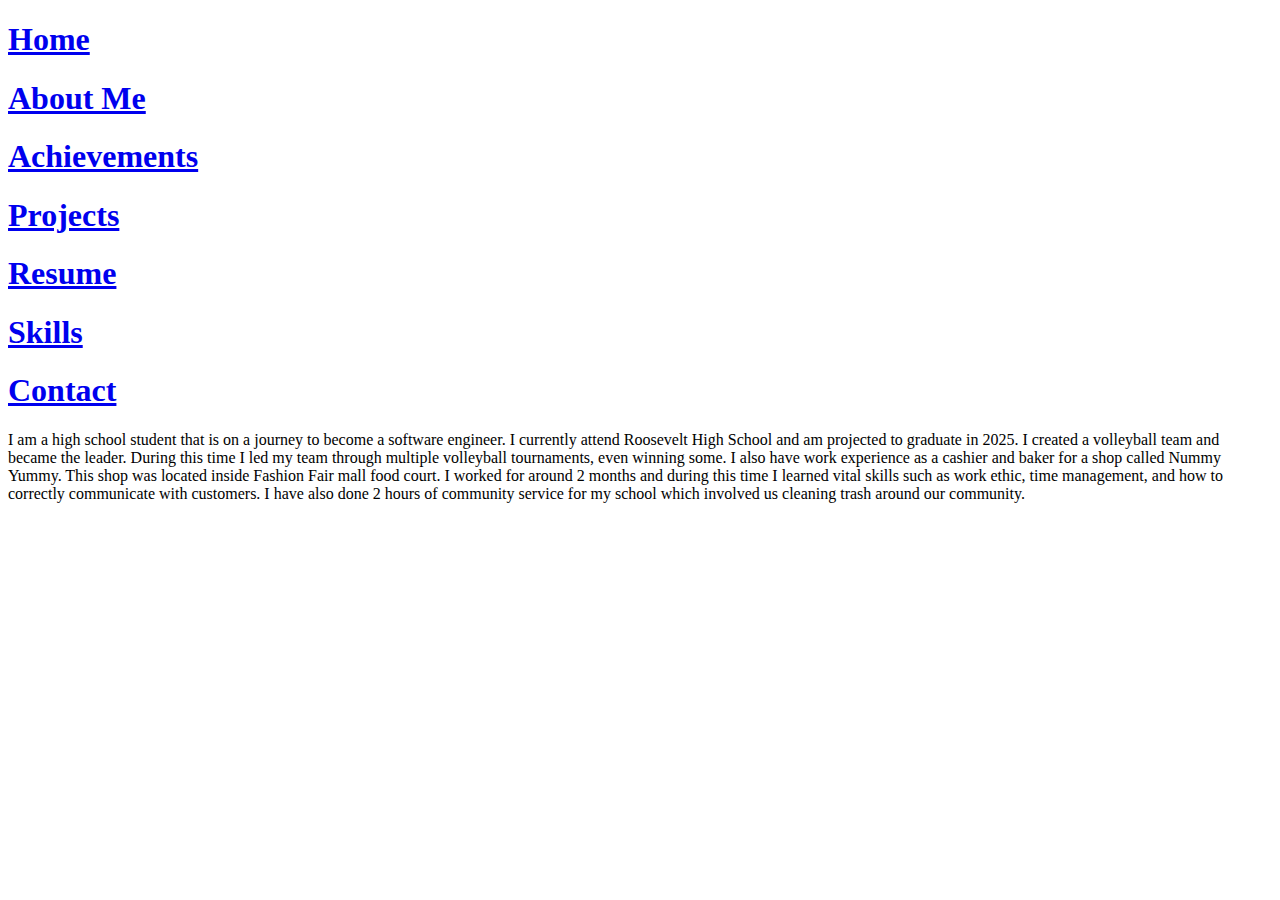
==== About Me.html @ 4c93d80e "t" ====
<!DOCTYPE html>
<html lang="en">

<head>
    <meta charset="UTF-8">
    <meta name="viewport" content="width=device-width, initial-scale=1.0">
    <title>About Me</title>
</head>

<body>
    <section class="header">
        <h1 id="home"><a href="index.html">Home</a></h1>
        <h1 id="about me"><a href="About Me.html">About Me</a></h1>
        <h1 id="achievements"><a href="Achievements.html">Achievements</a></h1>
        <h1 id="pages"><a href="Projects.html">Projects</a></h1>
        <h1 id="resume"><a href="Resume.html">Resume</a></h1>
        <h1 id="skills"><a href="Skills.html">Skills</a></h1>
        <h1 id="contact"><a href="Contact.html">Contact</a></h1>
    </section>
    <section>
        <p>
            I am a high school student that is on a journey to become a software engineer. I currently attend Roosevelt
            High School and am projected to graduate in 2025. I created a volleyball team and became the leader. During
            this time I led my team through multiple volleyball tournaments, even winning some. I also have work
            experience as a cashier and baker for a shop called Nummy Yummy. This shop was located inside Fashion Fair
            mall food court. I worked for around 2 months and during this time I learned vital skills such as work
            ethic, time management, and how to correctly communicate with customers. I have also done 2 hours of
            community service for my school which involved us cleaning trash around our community.
        </p>
    </section>
</body>

</html>
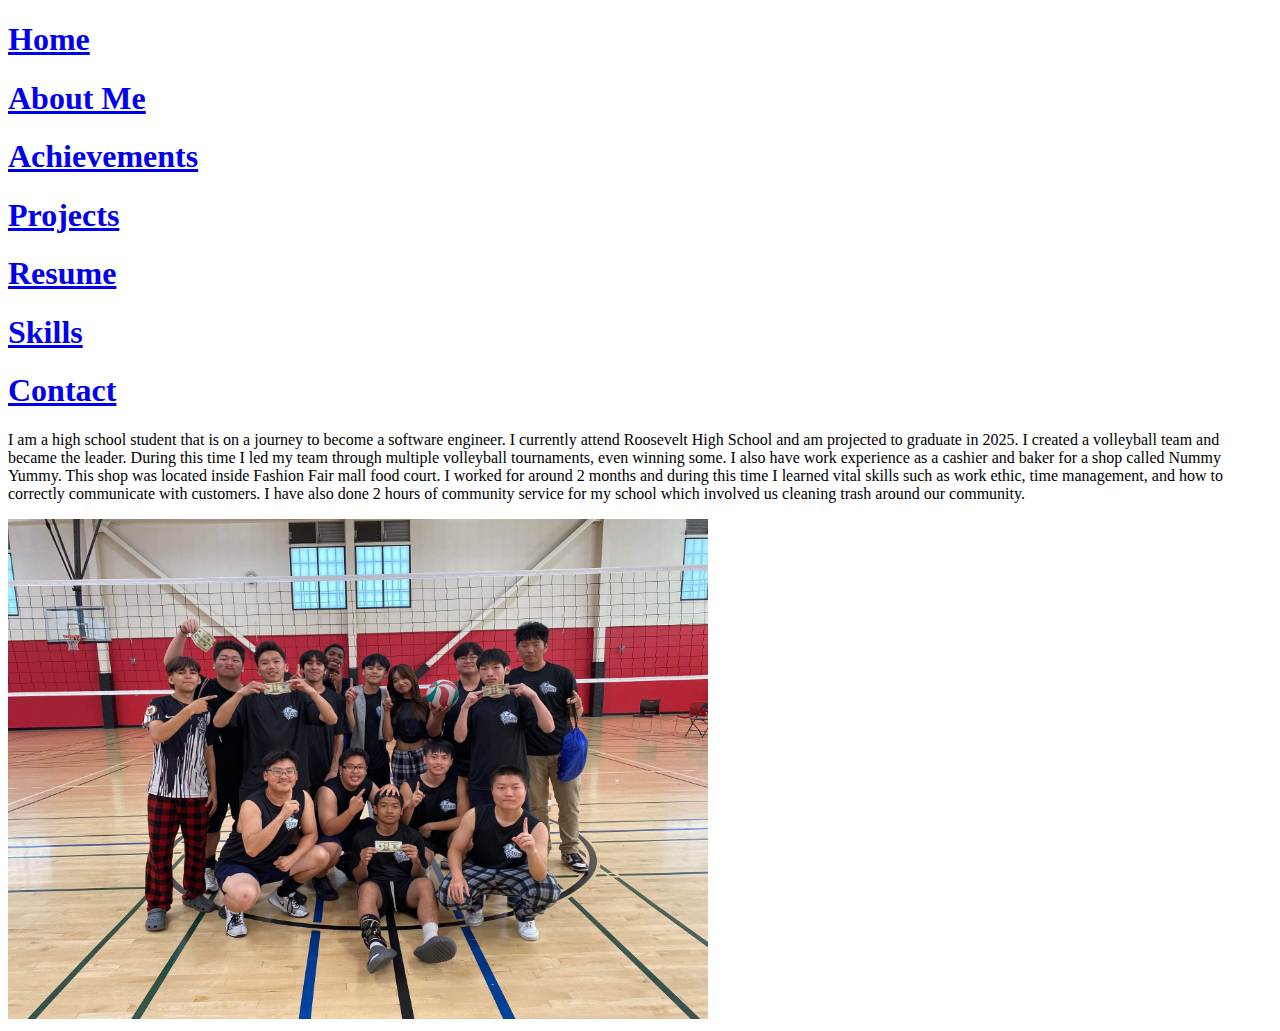
==== commit 5187a576: "r" ====
--- a/About Me.html
+++ b/About Me.html
@@ -4,6 +4,7 @@
 <head>
     <meta charset="UTF-8">
     <meta name="viewport" content="width=device-width, initial-scale=1.0">
+    <link rel="stylesheet" href="about.css">
     <title>About Me</title>
 </head>
 
@@ -28,6 +29,14 @@
             community service for my school which involved us cleaning trash around our community.
         </p>
     </section>
+    <section>
+        <img src="images/team.JPG" alt=""
+        width="700" 
+        height="500">
+    </section>
+    <section>
+
+    </section>
 </body>
 
 </html>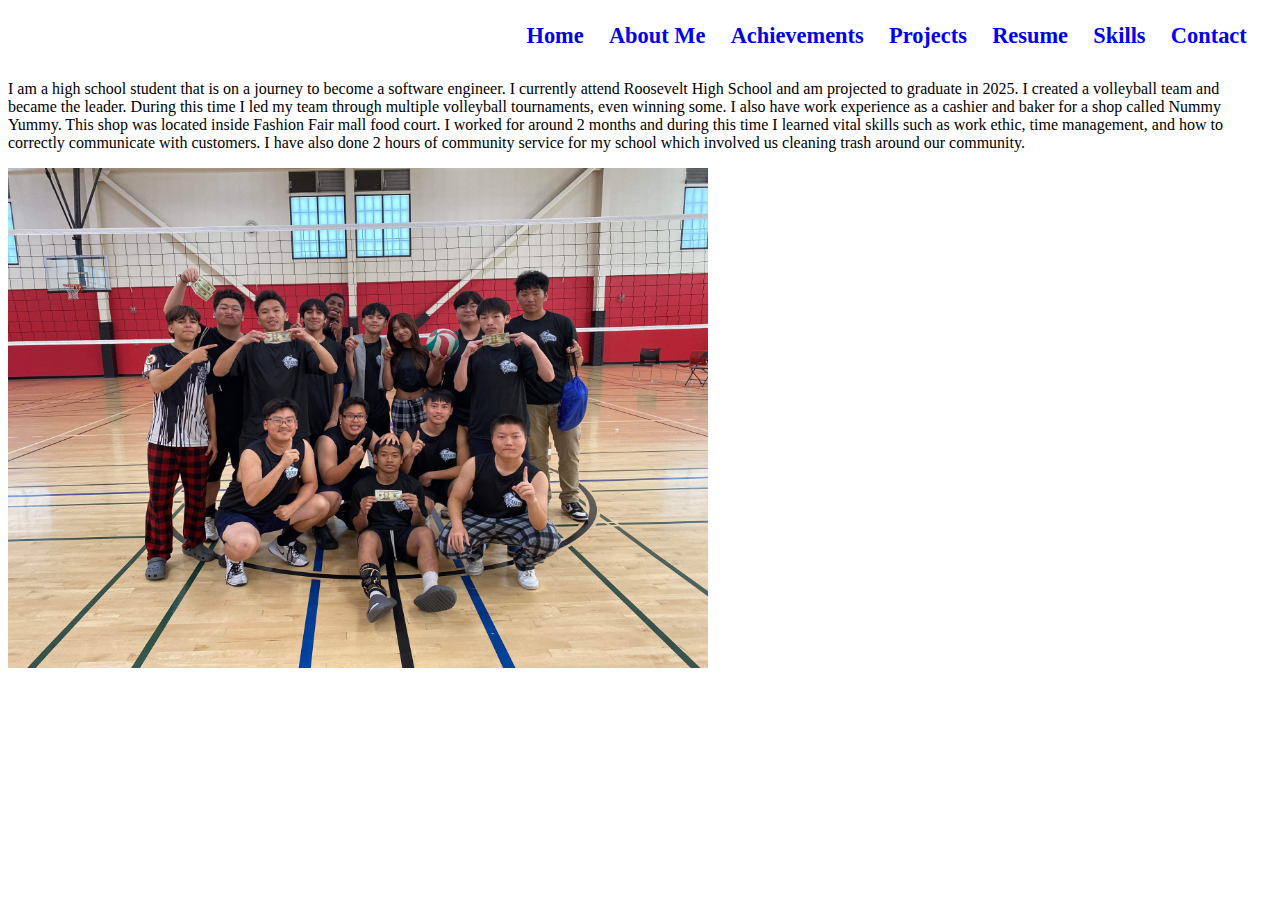
==== commit 798de190: "w" ====
--- a/About Me.html
+++ b/About Me.html
@@ -5,6 +5,7 @@
     <meta charset="UTF-8">
     <meta name="viewport" content="width=device-width, initial-scale=1.0">
     <link rel="stylesheet" href="about.css">
+    <link rel="stylesheet" href="css/global.css">
     <title>About Me</title>
 </head>
 
--- a/css/global.css
+++ b/css/global.css
@@ -0,0 +1,41 @@
+.header {
+    display: flex;
+    flex-flow: row wrap;
+    justify-content: flex-end;
+    align-items: center;
+    font-size: .7rem;
+}
+
+.header>h1 {
+    margin-right: 2%;
+}
+
+.header>h1>a {
+    text-decoration: none;
+}
+
+.header>figure {
+    width: 100%;
+    max-width: 50px;
+    margin-right: auto;
+    margin-left: 1vw;
+}
+
+.header>figure>img {
+    height: 100%;
+    width: 100%;
+    object-fit: cover;
+}
+
+@media only screen and (max-width: 480px) {
+    .header>figure{
+        position: absolute;
+        left: -500vw
+    }
+    .header {
+        justify-content: center;
+    }
+    .header>h1{
+        padding: 1vh 2vw 1vh 2vw
+    }
+}
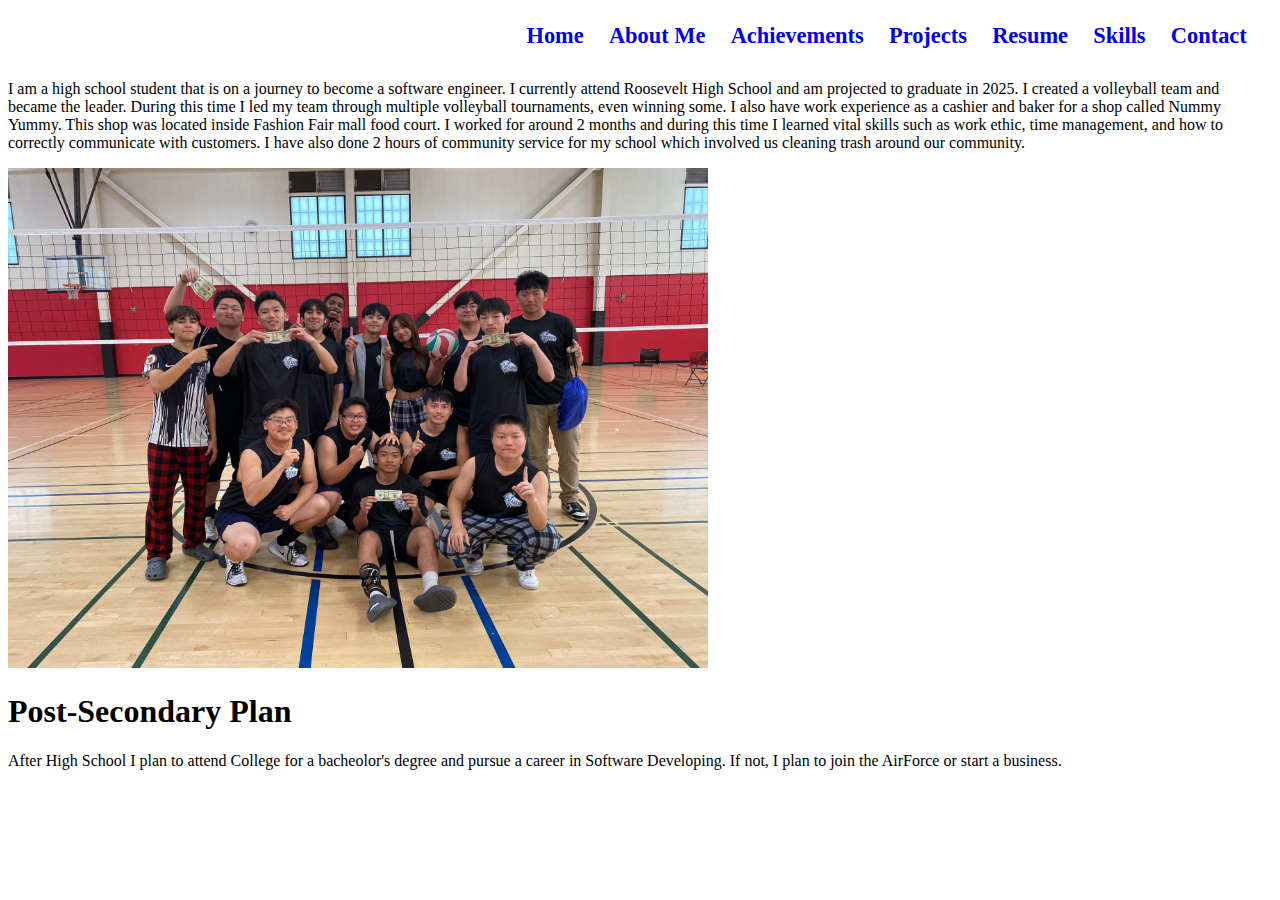
==== commit d02dc238: "t" ====
--- a/About Me.html
+++ b/About Me.html
@@ -36,7 +36,12 @@
         height="500">
     </section>
     <section>
-
+        <h1>
+            Post-Secondary Plan
+        </h1>
+        <section>
+            After High School I plan to attend College for a bacheolor's degree and pursue a career in Software Developing. If not, I plan to join the AirForce or start a business.
+        </section>
     </section>
 </body>
 
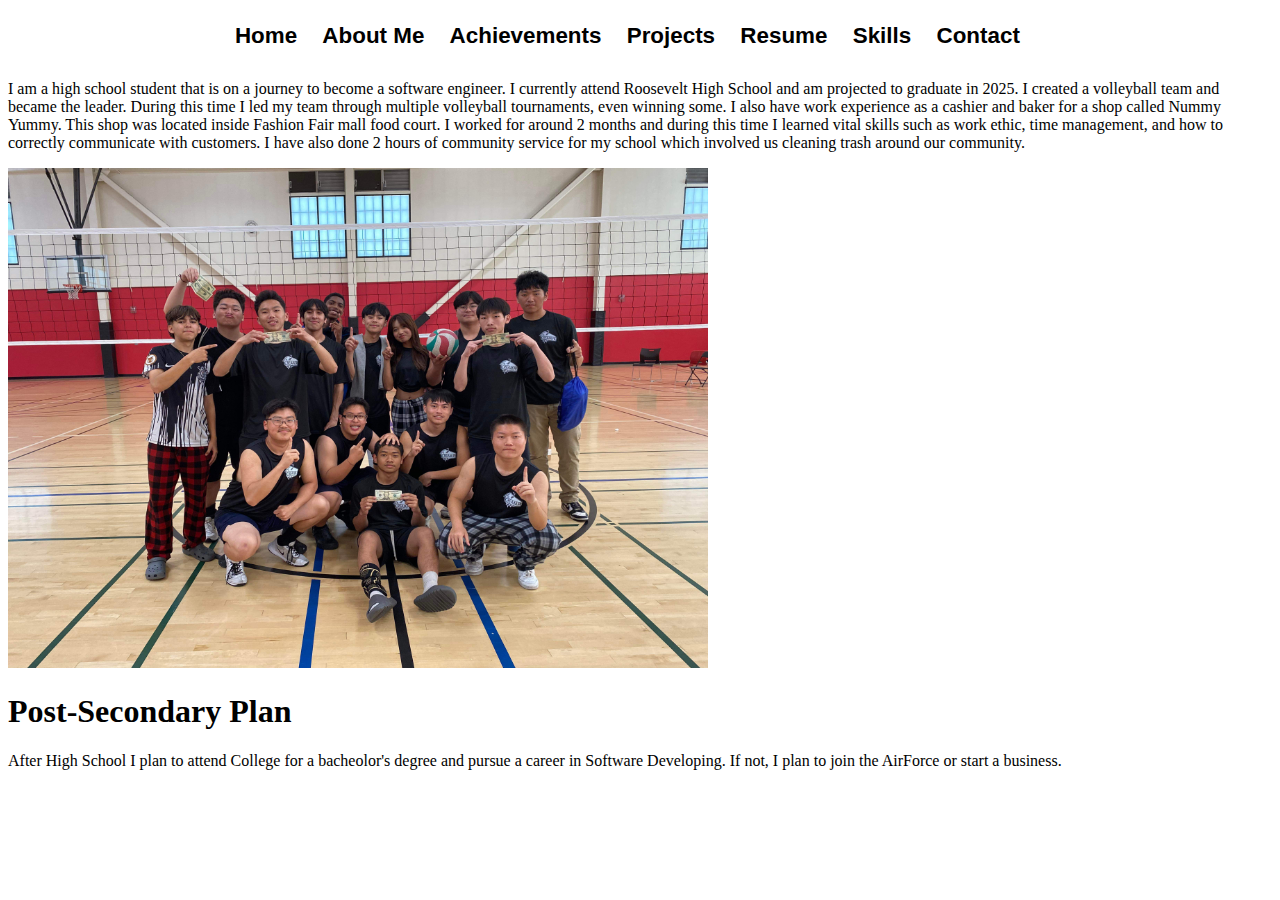
==== commit 6db065e2: "hy" ====
--- a/About Me.html
+++ b/About Me.html
@@ -4,7 +4,7 @@
 <head>
     <meta charset="UTF-8">
     <meta name="viewport" content="width=device-width, initial-scale=1.0">
-    <link rel="stylesheet" href="about.css">
+    <link rel="stylesheet" href="css/about.css">
     <link rel="stylesheet" href="css/global.css">
     <title>About Me</title>
 </head>
--- a/css/global.css
+++ b/css/global.css
@@ -1,7 +1,7 @@
 .header {
     display: flex;
     flex-flow: row wrap;
-    justify-content: flex-end;
+    justify-content: center;
     align-items: center;
     font-size: .7rem;
 }
@@ -11,7 +11,9 @@
 }
 
 .header>h1>a {
+    font-family: 'Lucida Sans', 'Lucida Sans Regular', 'Lucida Grande', 'Lucida Sans Unicode', Geneva, Verdana, sans-serif;
     text-decoration: none;
+    color: black;
 }
 
 .header>figure {
@@ -28,14 +30,17 @@
 }
 
 @media only screen and (max-width: 480px) {
-    .header>figure{
+    .header>figure {
         position: absolute;
         left: -500vw
     }
+
     .header {
         justify-content: center;
     }
-    .header>h1{
+
+    .header>h1 {
         padding: 1vh 2vw 1vh 2vw
     }
 }
+
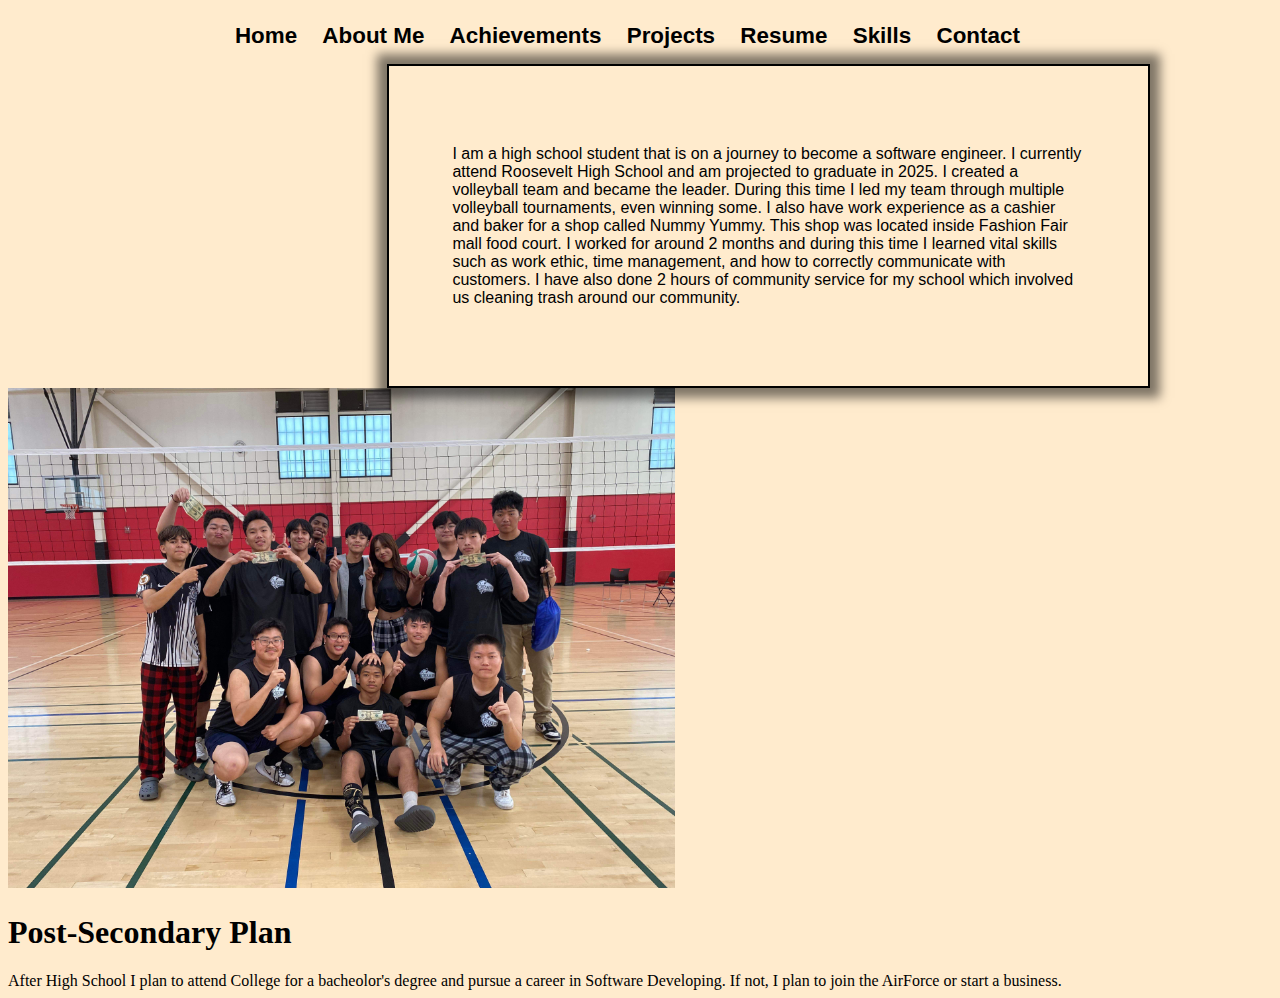
==== commit d47afd1d: "w" ====
--- a/About Me.html
+++ b/About Me.html
@@ -19,7 +19,7 @@
         <h1 id="skills"><a href="Skills.html">Skills</a></h1>
         <h1 id="contact"><a href="Contact.html">Contact</a></h1>
     </section>
-    <section>
+    <section class="text">
         <p>
             I am a high school student that is on a journey to become a software engineer. I currently attend Roosevelt
             High School and am projected to graduate in 2025. I created a volleyball team and became the leader. During
@@ -31,7 +31,7 @@
         </p>
     </section>
     <section>
-        <img src="images/team.JPG" alt=""
+        <img class="team" src="images/team.JPG" alt=""
         width="700" 
         height="500">
     </section>
--- a/css/about.css
+++ b/css/about.css
@@ -0,0 +1,29 @@
+body {
+    background-color: blanchedalmond;
+}
+
+.team {
+    width: auto;
+
+
+    background-color: aquamarine;
+}
+
+.text {
+    display: flex;
+    flex-flow: column wrap;
+    justify-content: center;
+    align-items: center;
+
+    position: relative;
+    right: -30%;
+    bottom: -50%;
+    width: 50%;
+
+    padding: 5%;
+
+    border: 2px black solid;
+    box-shadow: 0px 0px 10px 10px rgba(0, 0, 0, 0.5);
+
+    font-family: 'Lucida Sans', 'Lucida Sans Regular', 'Lucida Grande', 'Lucida Sans Unicode', Geneva, Verdana, sans-serif;
+}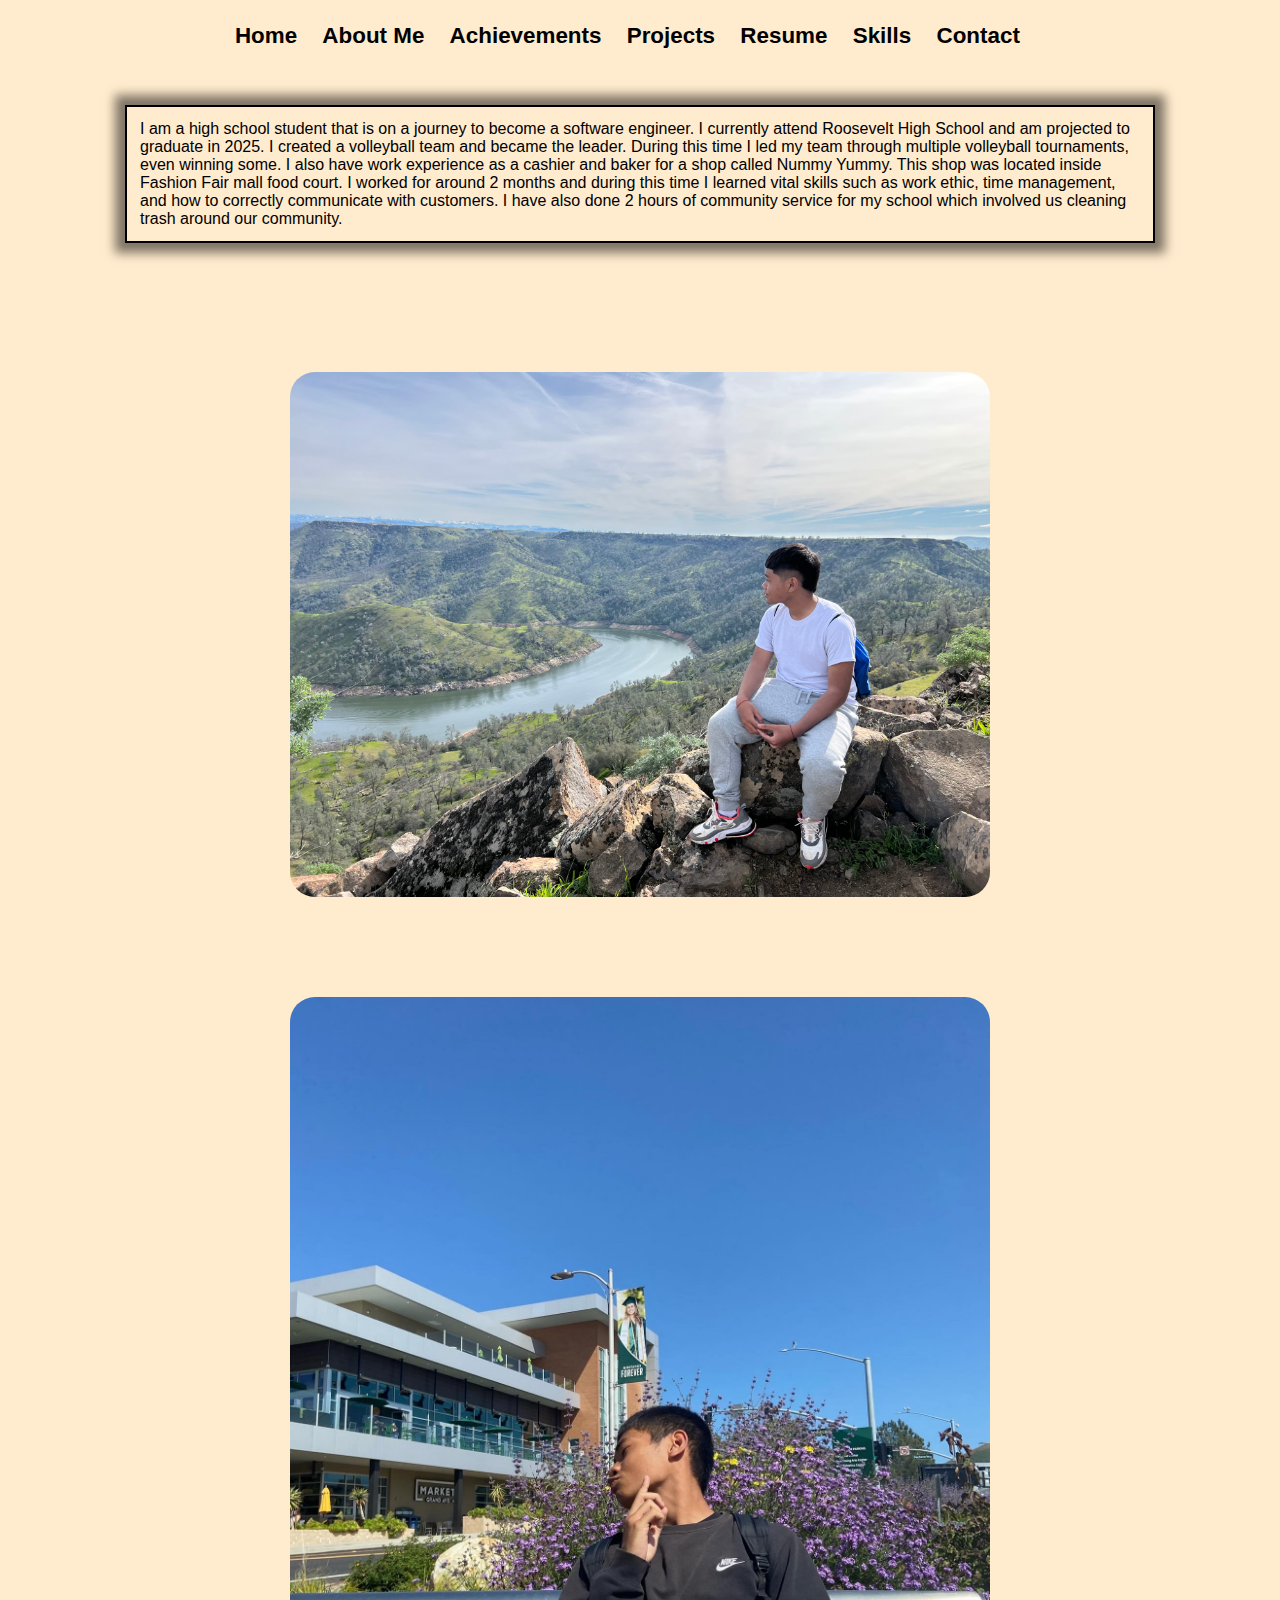
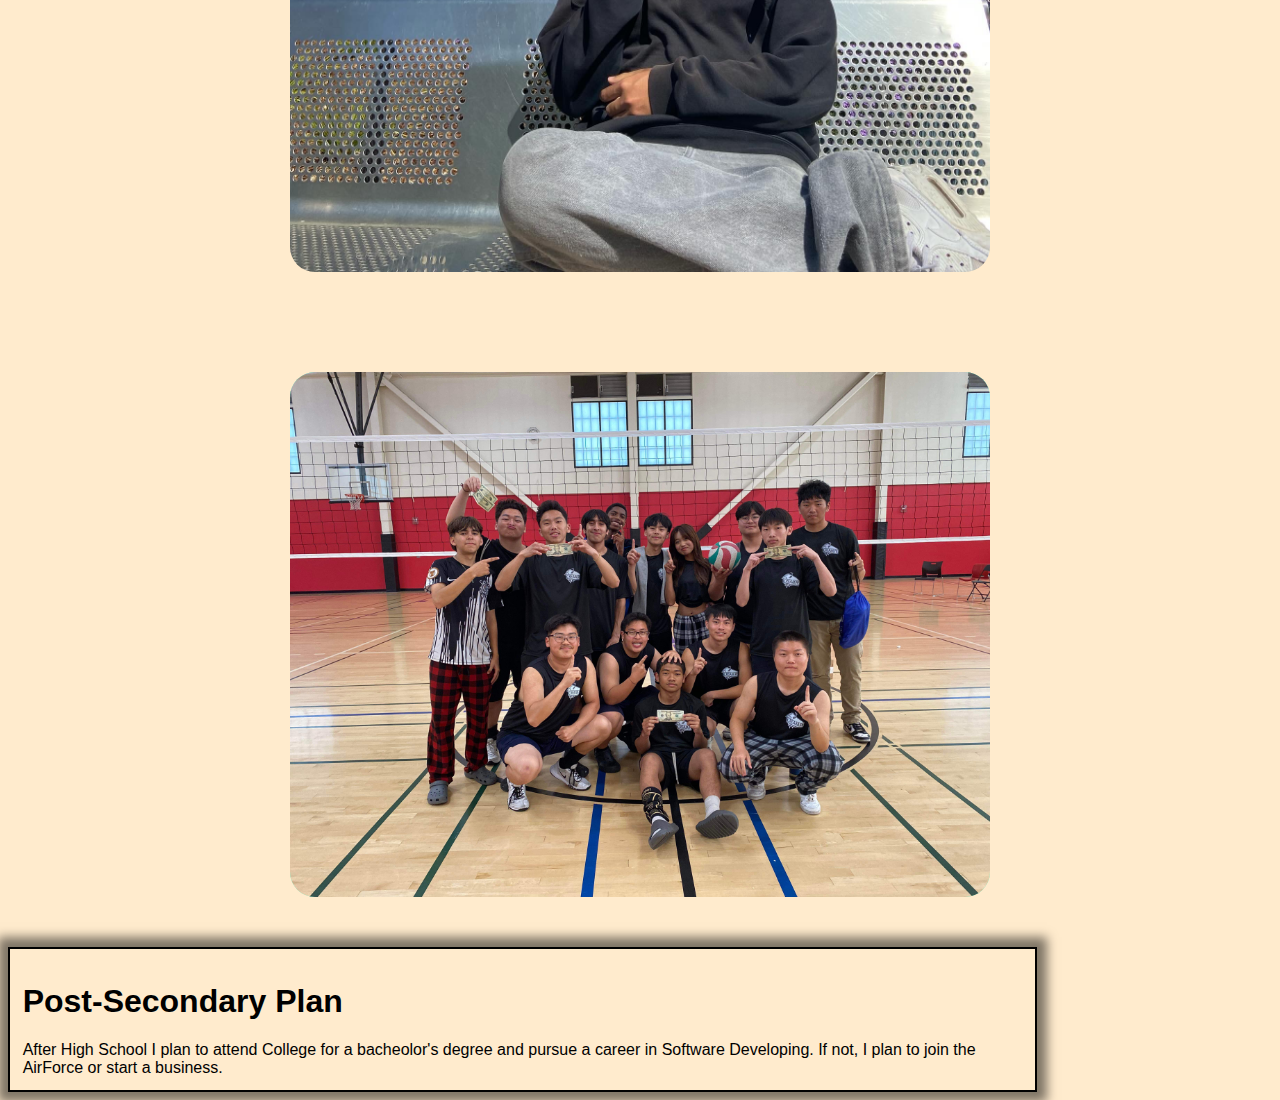
==== commit c112f1f6: "f" ====
--- a/About Me.html
+++ b/About Me.html
@@ -30,12 +30,12 @@
             community service for my school which involved us cleaning trash around our community.
         </p>
     </section>
-    <section>
-        <img class="team" src="images/team.JPG" alt=""
-        width="700" 
-        height="500">
+    <section class="imgs">
+        <img src="images/m.jpg" alt="">
+        <img src="images/p.jpg" alt="">
+        <img class="team" src="images/team.JPG" alt="">
     </section>
-    <section>
+    <section class="plan">
         <h1>
             Post-Secondary Plan
         </h1>
--- a/css/about.css
+++ b/css/about.css
@@ -1,5 +1,6 @@
 body {
     background-color: blanchedalmond;
+    font-family: 'Lucida Sans', 'Lucida Sans Regular', 'Lucida Grande', 'Lucida Sans Unicode', Geneva, Verdana, sans-serif;
 }
 
 .team {
@@ -16,14 +17,46 @@
     align-items: center;
 
     position: relative;
-    right: -30%;
-    bottom: -50%;
-    width: 50%;
 
-    padding: 5%;
+    margin-top: 2%;
+    margin-bottom: 5%;
+}
+
+.text > p {
+    max-width: 1000px;
+    
 
     border: 2px black solid;
     box-shadow: 0px 0px 10px 10px rgba(0, 0, 0, 0.5);
+    
+    padding: 1%;
+
+    font-family: 'Lucida Sans', 'Lucida Sans Regular', 'Lucida Grande', 'Lucida Sans Unicode', Geneva, Verdana, sans-serif;
+}
+
+.imgs {
+    width: 100%;
+    display: flex;
+    flex-flow: row wrap;
+    justify-content: space-around;
+    align-items: center;
+}
+
+.imgs img {
+    margin: 50px 0 50px 0;
+    max-width: 700px;
+    object-fit: cover;
+    border-radius: 25px;
+}
+
+.plan {
+    max-width: 1000px;
+    
+
+    border: 2px black solid;
+    box-shadow: 0px 0px 10px 10px rgba(0, 0, 0, 0.5);
+    
+    padding: 1%;
 
     font-family: 'Lucida Sans', 'Lucida Sans Regular', 'Lucida Grande', 'Lucida Sans Unicode', Geneva, Verdana, sans-serif;
 }--- a/css/global.css
+++ b/css/global.css
@@ -13,7 +13,7 @@
 .header>h1>a {
     font-family: 'Lucida Sans', 'Lucida Sans Regular', 'Lucida Grande', 'Lucida Sans Unicode', Geneva, Verdana, sans-serif;
     text-decoration: none;
-    color: black;
+    color: rgb(0, 0, 0);
 }
 
 .header>figure {
@@ -44,3 +44,7 @@
     }
 }
 
+.header>h1:hover {
+    opacity: 0.5;
+    cursor: pointer;
+}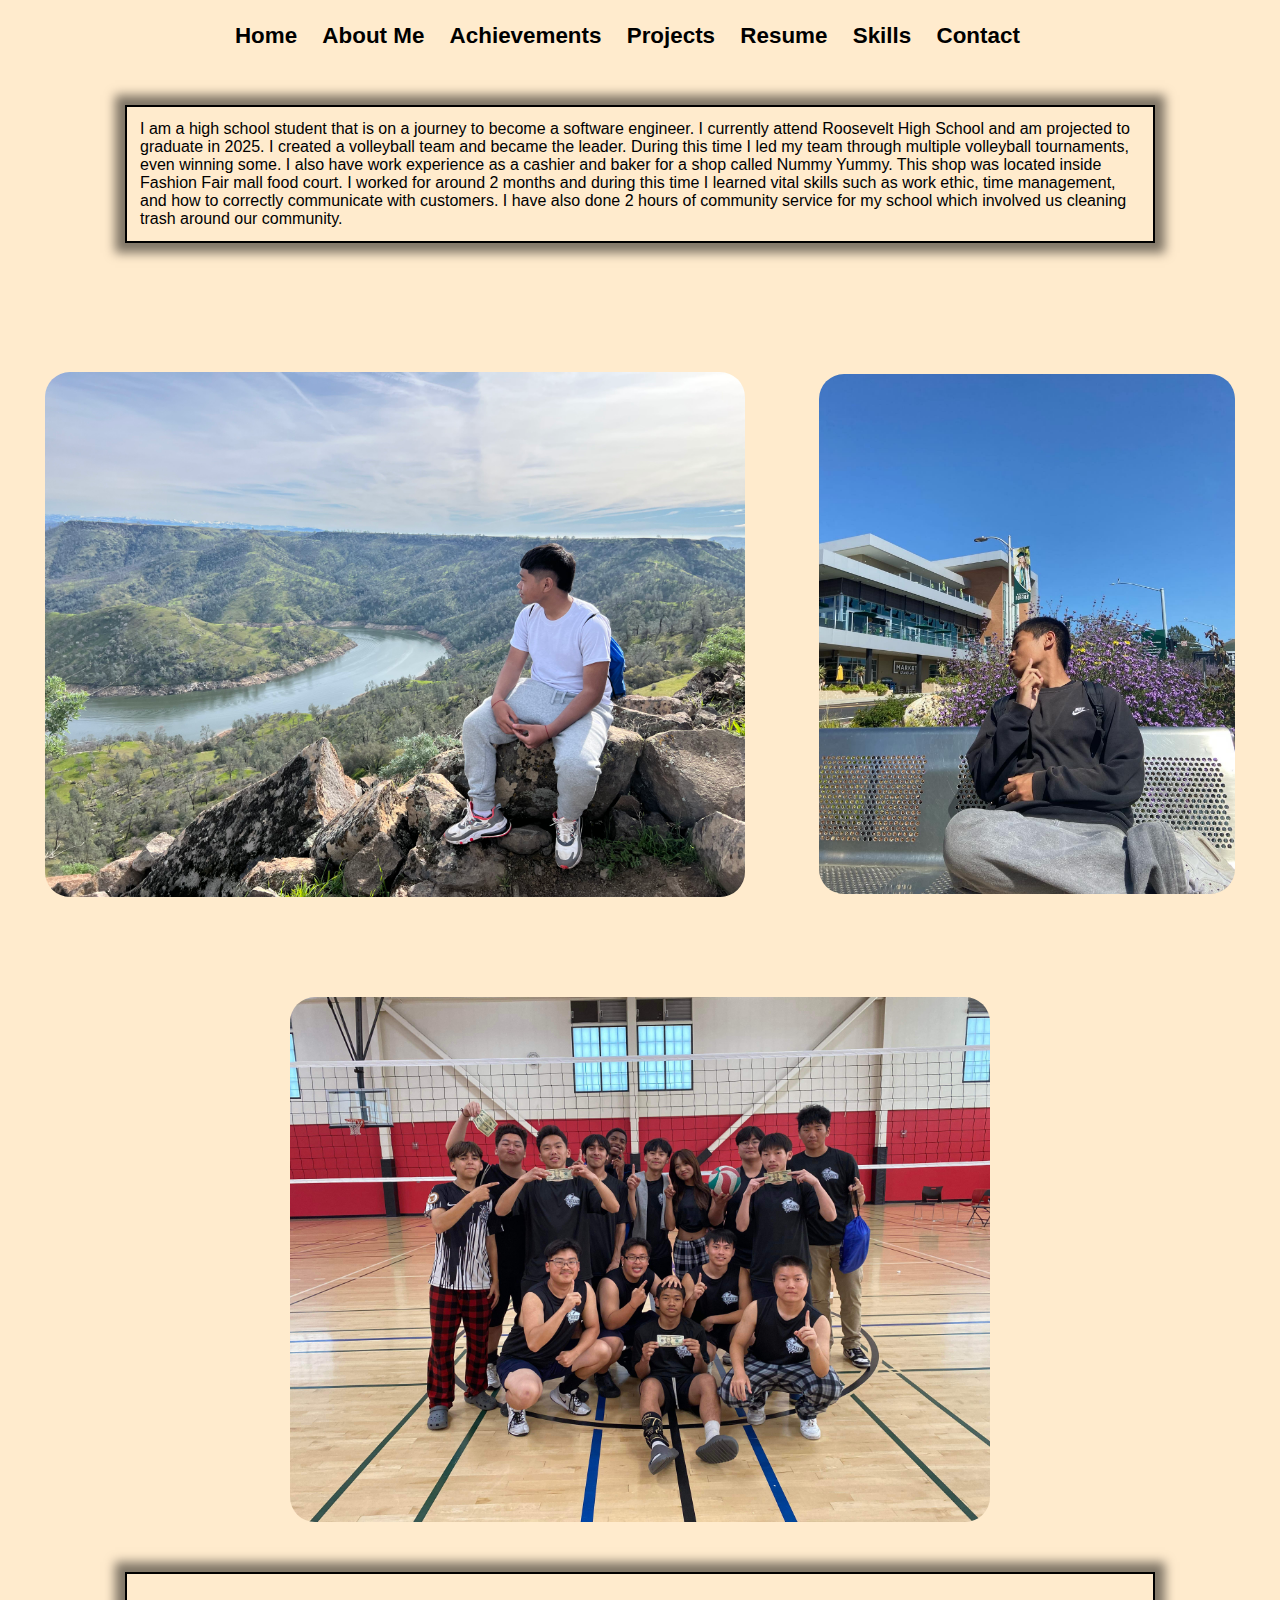
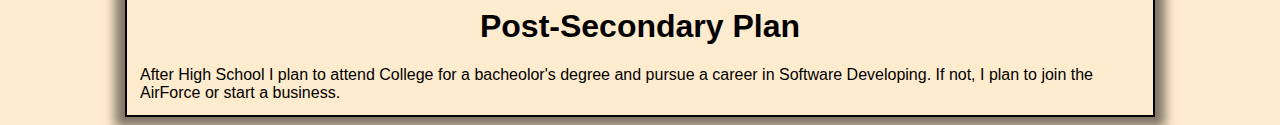
==== commit e8c81e26: "s" ====
--- a/About Me.html
+++ b/About Me.html
@@ -32,15 +32,18 @@
     </section>
     <section class="imgs">
         <img src="images/m.jpg" alt="">
-        <img src="images/p.jpg" alt="">
+        <img src="images/p.jpg" alt=""
+        height="520px">
         <img class="team" src="images/team.JPG" alt="">
     </section>
-    <section class="plan">
-        <h1>
-            Post-Secondary Plan
-        </h1>
-        <section>
-            After High School I plan to attend College for a bacheolor's degree and pursue a career in Software Developing. If not, I plan to join the AirForce or start a business.
+    <section class="plans">
+        <section class="plan">
+            <h1>
+                Post-Secondary Plan
+            </h1>
+            <section>
+                After High School I plan to attend College for a bacheolor's degree and pursue a career in Software Developing. If not, I plan to join the AirForce or start a business.
+            </section>
         </section>
     </section>
 </body>
--- a/css/about.css
+++ b/css/about.css
@@ -50,6 +50,12 @@
 }
 
 .plan {
+    width: 100%;
+    display: flex;
+    flex-flow: row wrap;
+    justify-content: space-around;
+    align-items: center;
+
     max-width: 1000px;
     
 
@@ -59,4 +65,11 @@
     padding: 1%;
 
     font-family: 'Lucida Sans', 'Lucida Sans Regular', 'Lucida Grande', 'Lucida Sans Unicode', Geneva, Verdana, sans-serif;
+}
+
+.plans {
+    display: flex;
+    flex-flow: column wrap;
+    justify-content: center;
+    align-items: center;
 }